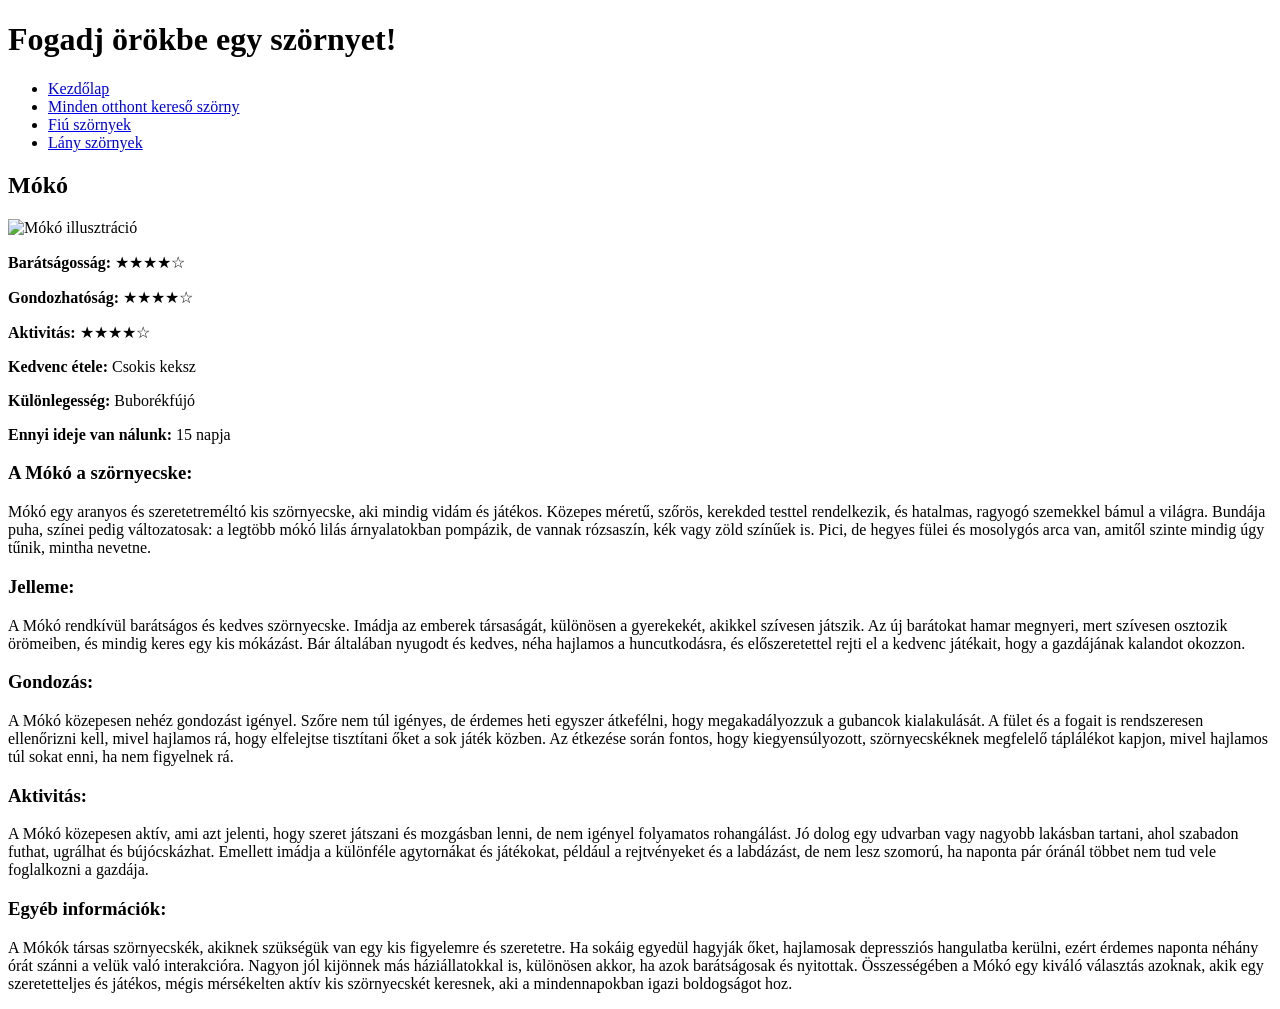
==== index.html @ b9eec921 "html felig keszen" ====
<!DOCTYPE html>
<html lang="hu">
<head>
    <meta charset="UTF-8">
    <meta name="viewport" content="width=device-width, initial-scale=1.0">
    <title>Tóth Gergő</title>
    <link rel="stylesheet" href="style.css">
</head>
<body>

    <header>
        <h1>Fogadj örökbe egy szörnyet!</h1>
    </header>

    <nav class="navigacio">
        <ul>
            <li><a href="#">Kezdőlap</a></li>
            <li><a href="#">Minden otthont kereső szörny</a></li>
            <li><a href="#">Fiú szörnyek</a></li>
            <li><a href="#">Lány szörnyek</a></li>
        </ul>
    </nav>

    <main class="fo-tartalom">
        <section class="szorny-kartya">
            <h2 class="szorny-neve">Mókó</h2>
            
            <div class="felso-adatok">
                <div class="kep-helye">
                    <img src="" alt="Mókó illusztráció">
                </div>
                
                <div>
                    <p><strong>Barátságosság:</strong> ★★★★☆</p>
                    <p><strong>Gondozhatóság:</strong> ★★★★☆</p>
                    <p><strong>Aktivitás:</strong> ★★★★☆</p>
                    <p><strong>Kedvenc étele:</strong> Csokis keksz</p>
                    <p><strong>Különlegesség:</strong> Buborékfújó</p>
                    <p><strong>Ennyi ideje van nálunk:</strong> 15 napja</p>
                </div>
            </div>

            <div class="leiras-resz">
                <h3>A Mókó a szörnyecske:</h3>
                <p>Mókó egy aranyos és szeretetreméltó kis szörnyecske, aki mindig vidám és játékos. Közepes méretű, szőrös, kerekded testtel rendelkezik, és hatalmas, ragyogó szemekkel bámul a világra. Bundája puha, színei pedig változatosak: a legtöbb mókó lilás árnyalatokban pompázik, de vannak rózsaszín, kék vagy zöld színűek is. Pici, de hegyes fülei és mosolygós arca van, amitől szinte mindig úgy tűnik, mintha nevetne.</p>

                <h3>Jelleme:</h3>
                <p>A Mókó rendkívül barátságos és kedves szörnyecske. Imádja az emberek társaságát, különösen a gyerekekét, akikkel szívesen játszik. Az új barátokat hamar megnyeri, mert szívesen osztozik örömeiben, és mindig keres egy kis mókázást. Bár általában nyugodt és kedves, néha hajlamos a huncutkodásra, és előszeretettel rejti el a kedvenc játékait, hogy a gazdájának kalandot okozzon.</p>

                <h3>Gondozás:</h3>
                <p>A Mókó közepesen nehéz gondozást igényel. Szőre nem túl igényes, de érdemes heti egyszer átkefélni, hogy megakadályozzuk a gubancok kialakulását. A fület és a fogait is rendszeresen ellenőrizni kell, mivel hajlamos rá, hogy elfelejtse tisztítani őket a sok játék közben. Az étkezése során fontos, hogy kiegyensúlyozott, szörnyecskéknek megfelelő táplálékot kapjon, mivel hajlamos túl sokat enni, ha nem figyelnek rá.</p>

                <h3>Aktivitás:</h3>
                <p>A Mókó közepesen aktív, ami azt jelenti, hogy szeret játszani és mozgásban lenni, de nem igényel folyamatos rohangálást. Jó dolog egy udvarban vagy nagyobb lakásban tartani, ahol szabadon futhat, ugrálhat és bújócskázhat. Emellett imádja a különféle agytornákat és játékokat, például a rejtvényeket és a labdázást, de nem lesz szomorú, ha naponta pár óránál többet nem tud vele foglalkozni a gazdája.</p>

                <h3>Egyéb információk:</h3>
                <p>A Mókók társas szörnyecskék, akiknek szükségük van egy kis figyelemre és szeretetre. Ha sokáig egyedül hagyják őket, hajlamosak depressziós hangulatba kerülni, ezért érdemes naponta néhány órát szánni a velük való interakcióra. Nagyon jól kijönnek más háziállatokkal is, különösen akkor, ha azok barátságosak és nyitottak. Összességében a Mókó egy kiváló választás azoknak, akik egy szeretetteljes és játékos, mégis mérsékelten aktív kis szörnyecskét keresnek, aki a mindennapokban igazi boldogságot hoz.</p>
            </div>
        </section>
    </main>

</body>
</html>
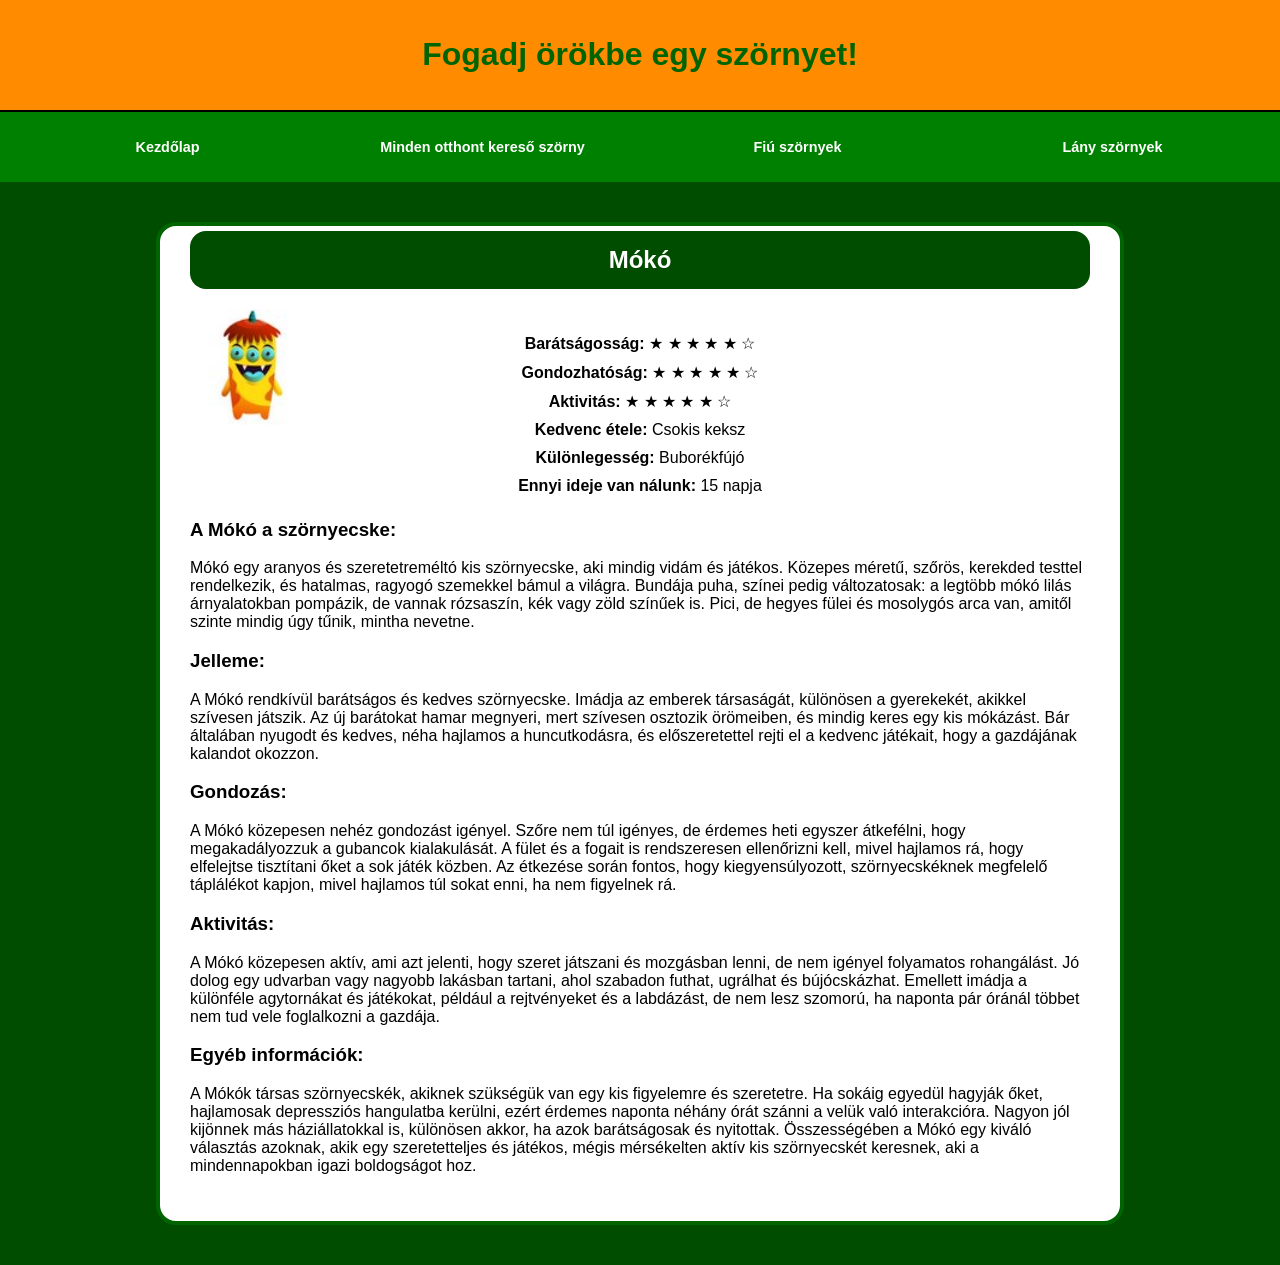
==== commit 0be9f1c2: "nagyjabol keszen van" ====
--- a/index.html
+++ b/index.html
@@ -14,8 +14,8 @@
 
     <nav class="navigacio">
         <ul>
-            <li><a href="#">Kezdőlap</a></li>
-            <li><a href="#">Minden otthont kereső szörny</a></li>
+            <li><a href="index.html">Kezdőlap</a></li>
+            <li><a href="galeria.html">Minden otthont kereső szörny</a></li>
             <li><a href="#">Fiú szörnyek</a></li>
             <li><a href="#">Lány szörnyek</a></li>
         </ul>
@@ -27,13 +27,14 @@
             
             <div class="felso-adatok">
                 <div class="kep-helye">
-                    <img src="" alt="Mókó illusztráció">
+                    <img src="/szornyek/html_kell.jpg" alt="Mókó illusztráció">
                 </div>
                 
-                <div>
-                    <p><strong>Barátságosság:</strong> ★★★★☆</p>
-                    <p><strong>Gondozhatóság:</strong> ★★★★☆</p>
-                    <p><strong>Aktivitás:</strong> ★★★★☆</p>
+ 
+                <div class="statisztikak">
+                    <p><strong>Barátságosság:</strong>  ★ ★ ★ ★ ★ ☆ </p>
+                    <p><strong>Gondozhatóság:</strong> ★ ★ ★ ★ ★ ☆</p>
+                    <p><strong>Aktivitás:</strong> ★ ★ ★ ★ ★ ☆ </p>
                     <p><strong>Kedvenc étele:</strong> Csokis keksz</p>
                     <p><strong>Különlegesség:</strong> Buborékfújó</p>
                     <p><strong>Ennyi ideje van nálunk:</strong> 15 napja</p>
--- a/style.css
+++ b/style.css
@@ -0,0 +1,130 @@
+
+body {
+    font-family: 'Segoe UI', Arial, sans-serif;
+    background-color: #004d00;
+    margin: 0;
+}
+
+header {
+    background-color: #ff8c00;
+    text-align: center;
+    padding: 15px;
+    border-bottom: 2px solid #000;
+}
+
+header h1 {
+    color: #006400;
+}
+
+.navigacio {
+    background-color: #008000;
+    display: grid;
+}
+
+.navigacio ul {
+    list-style: none;
+    padding: 10px;
+    display: grid;
+    grid-template-columns: repeat(4, 1fr);
+    text-align: center;
+}
+
+.navigacio ul li a {
+    color: white;
+    text-decoration: none;
+    font-weight: bold;
+    font-size: 0.9rem;
+}
+
+
+.fo-tartalom {
+    display: grid;
+    justify-items: center;
+    padding: 40px 20px;
+}
+
+.szorny-kartya {
+    background-color: white;
+    border: 4px solid #006400;
+    border-radius: 20px;
+    max-width: 900px;
+    padding: 30px;
+    box-shadow: rgba(0,0,0,0.5);
+}
+
+.szorny-neve {
+    text-align: center;
+    background-color: #004d00;
+    color: white;
+    padding: 15px;
+    margin-top: -25px;
+    border-radius: 16px;
+}
+
+
+.felso-adatok-raccs {
+    display: grid;
+    grid-template-columns: 1fr 1fr;
+    gap: 20px;
+    border-bottom: 1px solid #ccc;
+    padding-bottom: 20px;
+    margin-bottom: 20px;
+}
+
+.kep-helye img {
+    display: grid;;
+    width: 120px;
+    height: auto;
+}
+
+.statisztikak {
+    text-align: center;
+    display: grid;
+    margin-top: -100px;
+}
+
+.statisztikak p {
+    margin: 5px ;
+}
+
+
+.leiras-szoveg h3 {
+    color: #006400;
+    text-align: center;
+    margin-top: 25px;
+}
+
+.leiras-szoveg p {
+    margin-bottom: 15px;
+    color: #222;
+}
+
+@media (max-width: 600px) {
+  
+    .navigacio ul {
+        grid-template-columns: repeat(2, 1fr);
+        gap: 10px;
+    }
+
+
+    .felso-adatok-raccs {
+        grid-template-columns: 1fr; 
+        justify-items: center;      
+        text-align: center;
+    }
+
+    .statisztikak {
+        text-align: center; 
+    }
+
+    .szorny-kartya {
+        padding: 15px;
+        margin: 10px;
+    }
+
+
+    .kep-helye img {
+        width: 100px; 
+    }
+}
+
